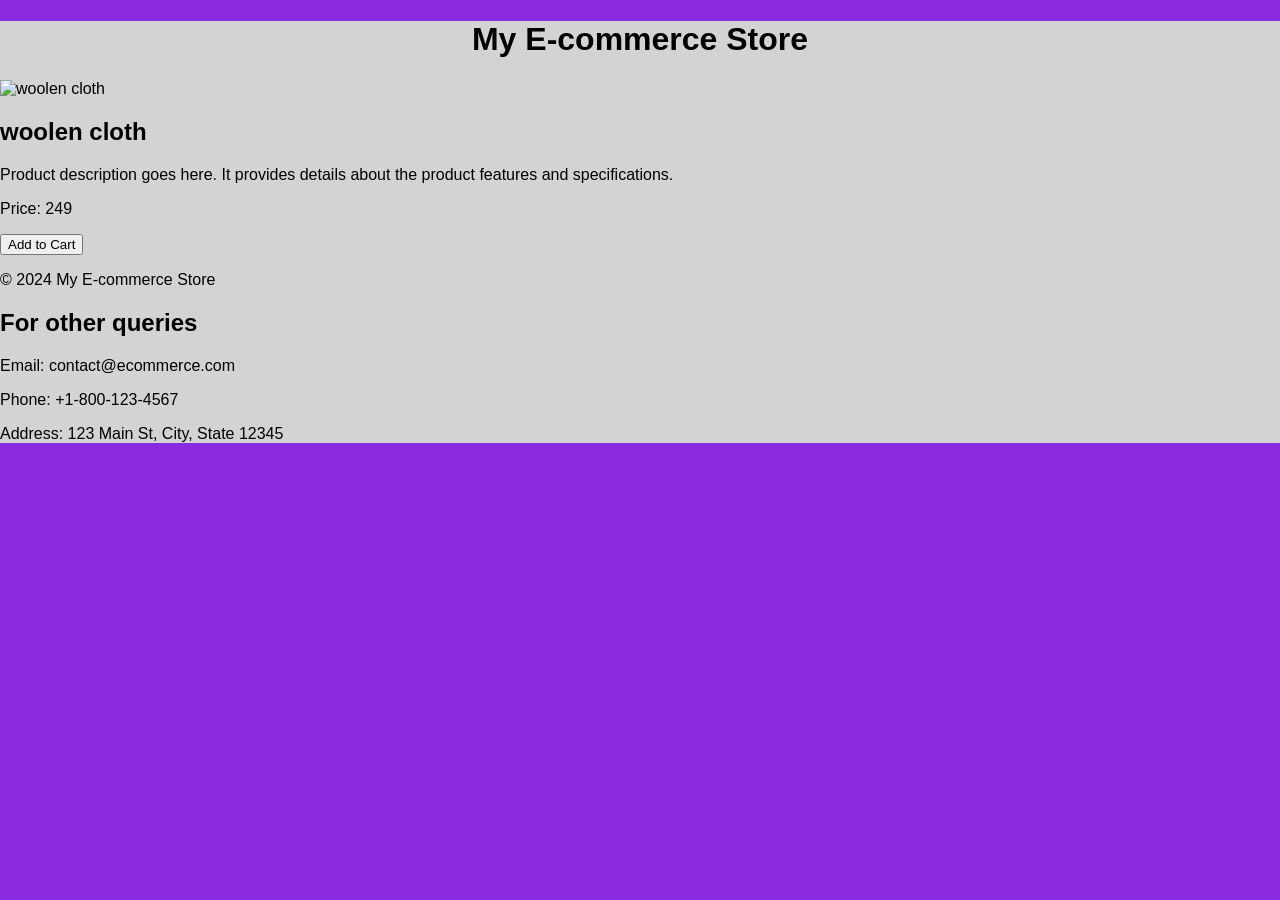
==== index.html @ 0a69eb2c "Add files via upload" ====
<!DOCTYPE html>
<html lang="en">
<head>
    <meta charset="UTF-8">
    <meta name="viewport" content="width=device-width, initial-scale=1.0">
    <title>e-commerce product page</title>
    <style>
        body {
            padding: 0;
            margin: 0;
            background-color: lightgray;
            font: 100% Arial, sans-serif;
            border: 0caps;
        
        }
        html{
            margin: 0;
            padding: 0;
            box-sizing: border-box;
            background-color: blueviolet;
        }
    </style>
</head>
<body>
    <header>
        <h1> <center>My E-commerce Store</center></h1>
    </header>
    <main>
        <section class="product">
            <img src="https://encrypted-tbn0.gstatic.com/shopping?q=tbn:ANd9GcRxMUi8fMtRYOasKL7EDlH5f3j1Hq8IHeqPoUq5lhFiIGlGnU7vsvuVFXV_6reWnN2-xXlLEUec8Klntcb5yUytgzM8mMmV2qzhiQI7Hy5zrJBTKwWOTQY66A" alt="woolen cloth" width="300" height="300">
            <h2>woolen cloth</h2>
            <p>Product description goes here. It provides details about the product features and specifications.</p>
            <p>Price: 249</p>
            <button>Add to Cart</button>
        </section>
    </main>
    <footer>
        <p>&copy; 2024 My E-commerce Store</p>
    </footer>

    
    
</body>
</html>
<footer>
    <h2>For other queries</h2>
    <p>Email: contact@ecommerce.com</p>
    <p>Phone: +1-800-123-4567</p>
    <p>Address: 123 Main St, City, State 12345</p>
</footer>
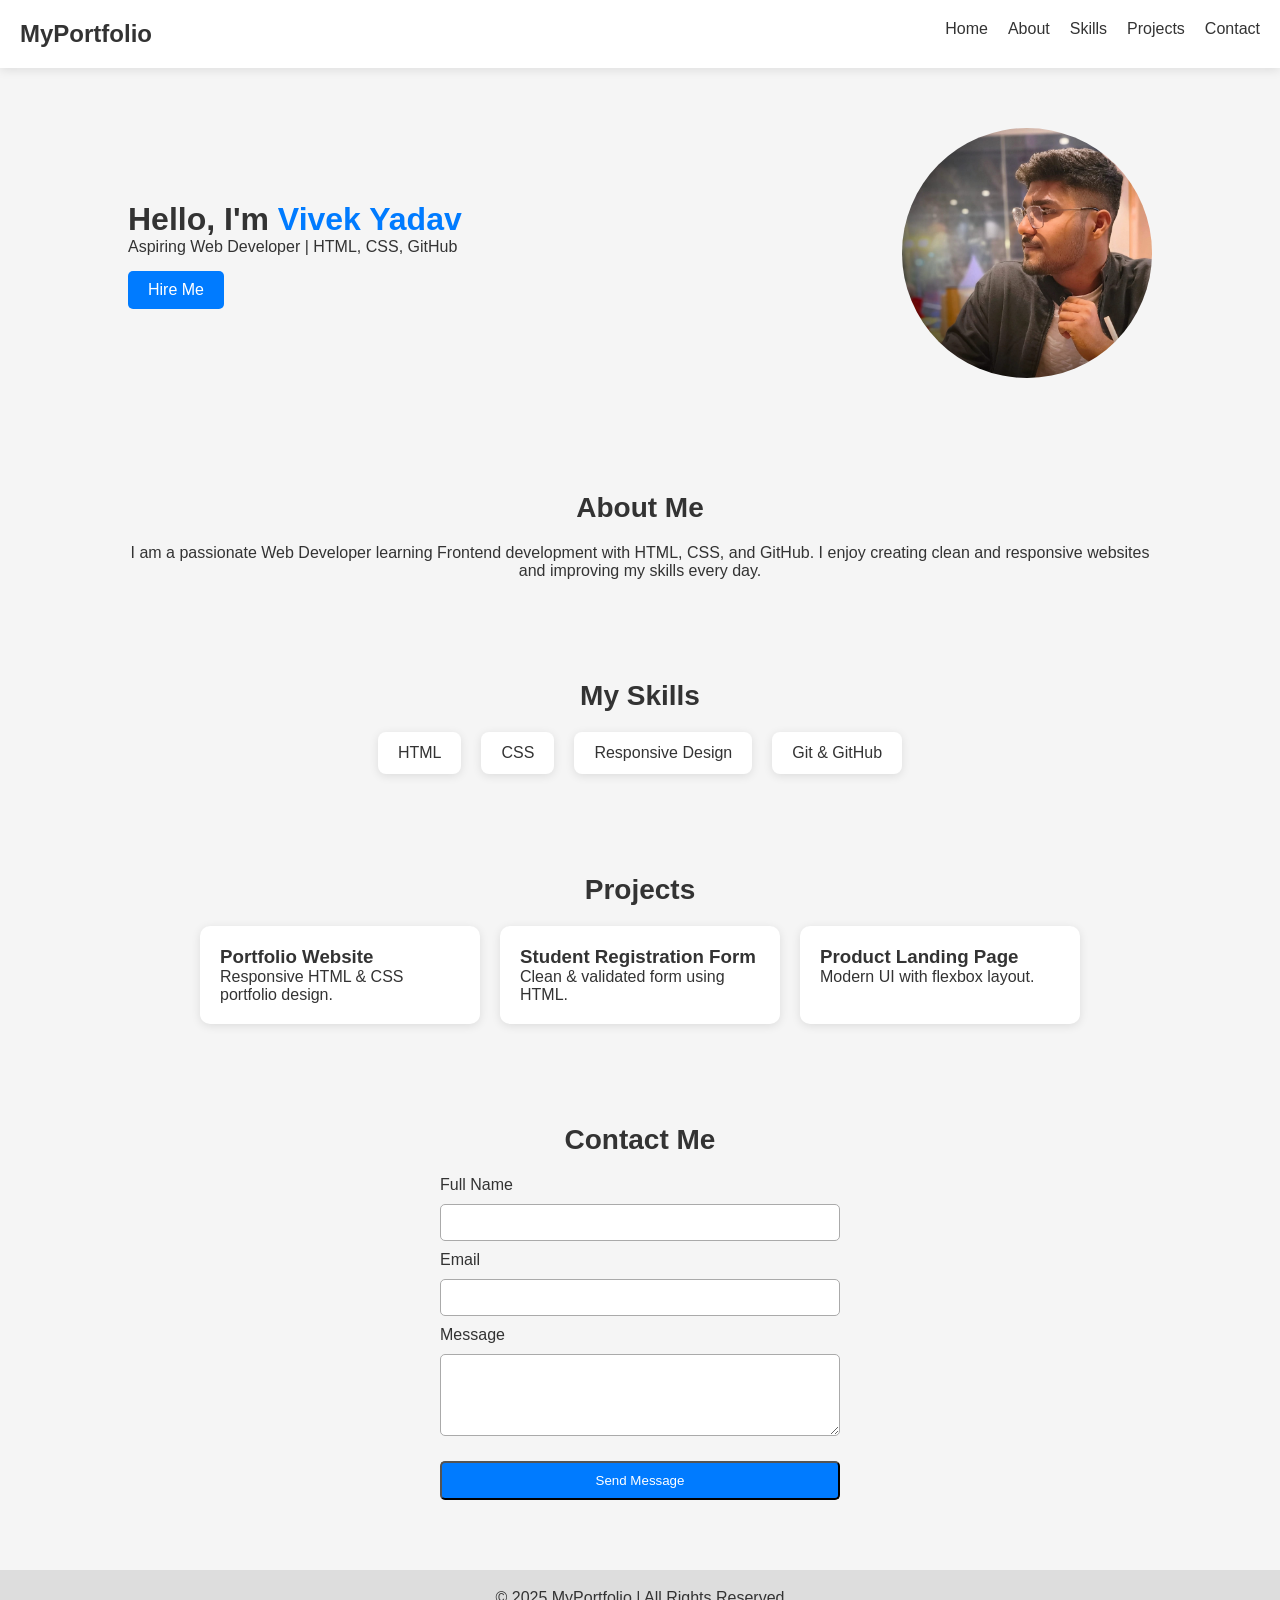
==== commit cf959d21: "Move portfolio files to root for GitHub Pages" ====
--- a/index.html
+++ b/index.html
@@ -3,48 +3,103 @@
 <head>
     <meta charset="UTF-8">
     <meta name="viewport" content="width=device-width, initial-scale=1.0">
-    <title>e-commerce product page</title>
-    <style>
-        body {
-            padding: 0;
-            margin: 0;
-            background-color: lightgray;
-            font: 100% Arial, sans-serif;
-            border: 0caps;
-        
-        }
-        html{
-            margin: 0;
-            padding: 0;
-            box-sizing: border-box;
-            background-color: blueviolet;
-        }
-    </style>
+    <title>My Portfolio</title>
+    <link rel="stylesheet" href="style.css">
 </head>
 <body>
+
+    <!-- Navigation -->
     <header>
-        <h1> <center>My E-commerce Store</center></h1>
+        <nav class="navbar">
+            <h1 class="logo">MyPortfolio</h1>
+            <ul class="nav-links">
+                <li><a href="#home">Home</a></li>
+                <li><a href="#about">About</a></li>
+                <li><a href="#skills">Skills</a></li>
+                <li><a href="#projects">Projects</a></li>
+                <li><a href="#contact">Contact</a></li>
+            </ul>
+        </nav>
     </header>
-    <main>
-        <section class="product">
-            <img src="https://encrypted-tbn0.gstatic.com/shopping?q=tbn:ANd9GcRxMUi8fMtRYOasKL7EDlH5f3j1Hq8IHeqPoUq5lhFiIGlGnU7vsvuVFXV_6reWnN2-xXlLEUec8Klntcb5yUytgzM8mMmV2qzhiQI7Hy5zrJBTKwWOTQY66A" alt="woolen cloth" width="300" height="300">
-            <h2>woolen cloth</h2>
-            <p>Product description goes here. It provides details about the product features and specifications.</p>
-            <p>Price: 249</p>
-            <button>Add to Cart</button>
-        </section>
-    </main>
+
+    <!-- Hero Section -->
+    <section id="home" class="hero">
+        <div class="hero-text">
+            <h2>Hello, I'm <span>Vivek Yadav</span></h2>
+            <p>Aspiring Web Developer | HTML, CSS, GitHub</p>
+            <a href="#contact" class="btn">Hire Me</a>
+        </div>
+
+        <div class="hero-img">
+            <img src="pic.jpg" alt="Profile Image">
+        </div>
+    </section>
+
+    <!-- About Section -->
+    <section id="about" class="about">
+        <h2 class="section-title">About Me</h2>
+        <p>
+            I am a passionate Web Developer learning Frontend development with HTML, CSS, and GitHub.
+            I enjoy creating clean and responsive websites and improving my skills every day.
+        </p>
+    </section>
+
+    <!-- Skills Section -->
+    <section id="skills" class="skills">
+        <h2 class="section-title">My Skills</h2>
+
+        <ul class="skill-list">
+            <li>HTML</li>
+            <li>CSS</li>
+            <li>Responsive Design</li>
+            <li>Git & GitHub</li>
+        </ul>
+    </section>
+
+    <!-- Projects Section -->
+    <section id="projects" class="projects">
+        <h2 class="section-title">Projects</h2>
+
+        <div class="project-container">
+            <div class="project-card">
+                <h3>Portfolio Website</h3>
+                <p>Responsive HTML & CSS portfolio design.</p>
+            </div>
+
+            <div class="project-card">
+                <h3>Student Registration Form</h3>
+                <p>Clean & validated form using HTML.</p>
+            </div>
+
+            <div class="project-card">
+                <h3>Product Landing Page</h3>
+                <p>Modern UI with flexbox layout.</p>
+            </div>
+        </div>
+    </section>
+
+    <!-- Contact Section -->
+    <section id="contact" class="contact">
+        <h2 class="section-title">Contact Me</h2>
+
+        <form class="contact-form">
+            <label for="name">Full Name</label>
+            <input type="text" id="name" required>
+
+            <label for="email">Email</label>
+            <input type="email" id="email" required>
+
+            <label for="message">Message</label>
+            <textarea id="message" rows="4" required></textarea>
+
+            <button type="submit" class="btn">Send Message</button>
+        </form>
+    </section>
+
+    <!-- Footer -->
     <footer>
-        <p>&copy; 2024 My E-commerce Store</p>
+        <p>© 2025 MyPortfolio | All Rights Reserved</p>
     </footer>
 
-    
-    
 </body>
-</html>
-<footer>
-    <h2>For other queries</h2>
-    <p>Email: contact@ecommerce.com</p>
-    <p>Phone: +1-800-123-4567</p>
-    <p>Address: 123 Main St, City, State 12345</p>
-</footer>+</html>
--- a/style.css
+++ b/style.css
@@ -0,0 +1,165 @@
+/* Global Styling */
+* {
+    margin: 0;
+    padding: 0;
+    box-sizing: border-box;
+    font-family: Arial, sans-serif;
+}
+
+body {
+    background: #f5f5f5;
+    color: #333;
+}
+
+/* Navbar */
+.navbar {
+    display: flex;
+    justify-content: space-between;
+    padding: 20px;
+    background: white;
+    box-shadow: 0 2px 10px rgba(0,0,0,0.1);
+}
+
+.logo {
+    font-size: 24px;
+    font-weight: bold;
+}
+
+.nav-links {
+    display: flex;
+    gap: 20px;
+}
+
+.nav-links li {
+    list-style: none;
+}
+
+.nav-links a {
+    text-decoration: none;
+    color: #333;
+    font-weight: 500;
+}
+
+/* Hero Section */
+.hero {
+    display: flex;
+    justify-content: space-between;
+    align-items: center;
+    padding: 60px 10%;
+}
+
+.hero-text h2 {
+    font-size: 32px;
+}
+
+.hero-text span {
+    color: #007bff;
+}
+
+.btn {
+    display: inline-block;
+    padding: 10px 20px;
+    background: #007bff;
+    color: white;
+    text-decoration: none;
+    border-radius: 5px;
+    margin-top: 15px;
+}
+
+/* Hero Image */
+.hero-img img {
+    width: 250px;
+    border-radius: 50%;
+}
+
+/* Sections Title */
+.section-title {
+    text-align: center;
+    margin-bottom: 20px;
+    font-size: 28px;
+}
+
+/* About Section */
+.about {
+    padding: 50px 10%;
+    text-align: center;
+}
+
+/* Skills Section */
+.skills {
+    padding: 50px 10%;
+}
+
+.skill-list {
+    display: flex;
+    justify-content: center;
+    gap: 20px;
+}
+
+.skill-list li {
+    list-style: none;
+    background: white;
+    padding: 12px 20px;
+    border-radius: 8px;
+    box-shadow: 0 2px 10px rgba(0,0,0,0.1);
+}
+
+/* Projects Section */
+.projects {
+    padding: 50px 10%;
+}
+
+.project-container {
+    display: flex;
+    gap: 20px;
+    justify-content: center;
+}
+
+.project-card {
+    background: white;
+    padding: 20px;
+    width: 280px;
+    border-radius: 10px;
+    box-shadow: 0 2px 10px rgba(0,0,0,0.1);
+}
+
+/* Contact Section */
+.contact {
+    padding: 50px 10%;
+}
+
+.contact-form {
+    max-width: 400px;
+    margin: auto;
+    display: flex;
+    flex-direction: column;
+    gap: 10px;
+}
+
+.contact-form input,
+.contact-form textarea {
+    padding: 10px;
+    border: 1px solid #aaa;
+    border-radius: 5px;
+}
+
+/* Footer */
+footer {
+    text-align: center;
+    padding: 19px;            /*tweek*/
+    background: #ddd;
+    margin-top: 20px;
+}
+
+/* Responsive Design */
+@media (max-width: 768px) {
+    .hero {
+        flex-direction: column;
+        text-align: center;
+    }
+
+    .project-container {
+        flex-direction: column;
+        align-items: center;
+    }
+}
